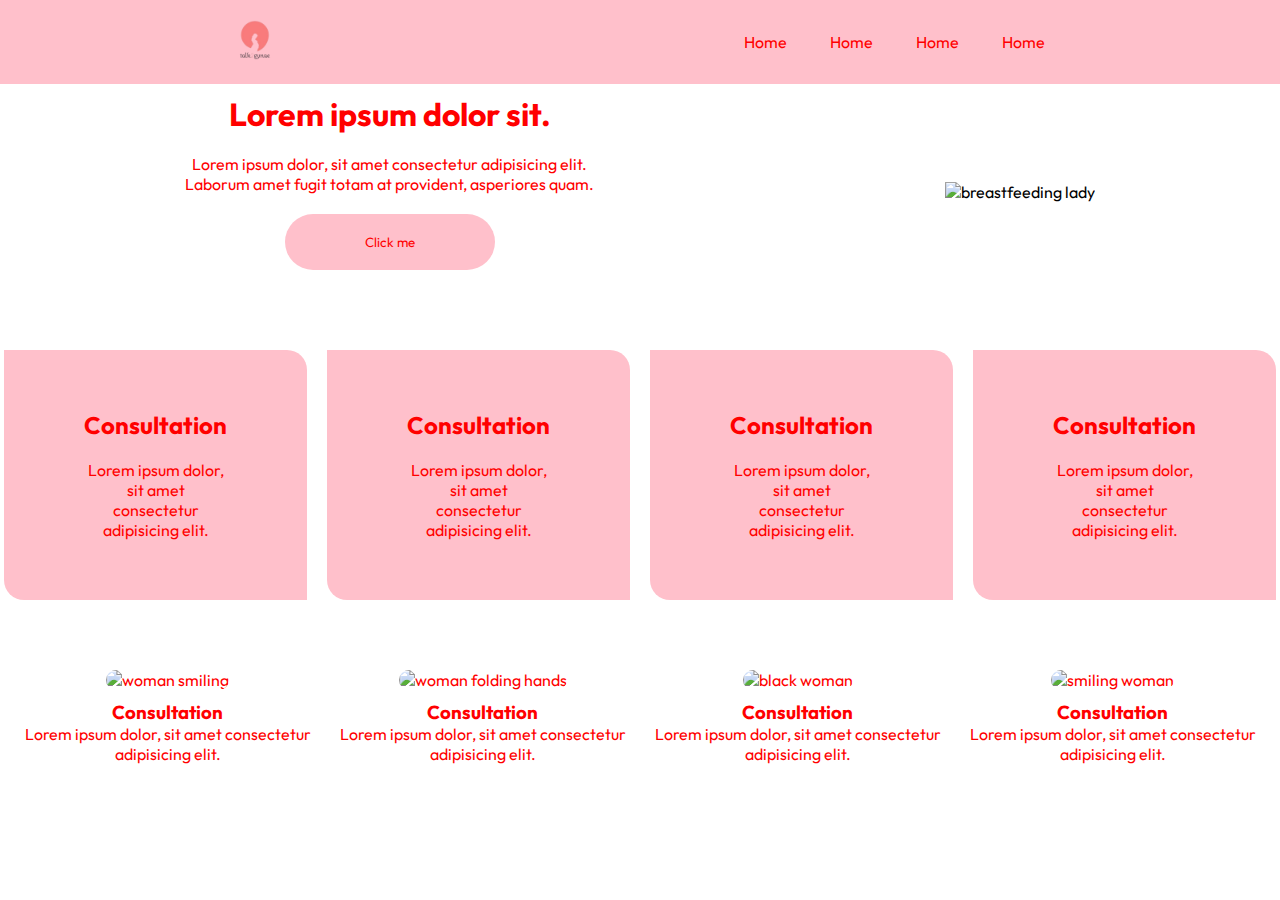
==== Portfolio/index.html @ 1e463be8 "New files" ====
<!DOCTYPE html>
<html lang="en">
<head>
    <meta charset="UTF-8">
    <meta http-equiv="X-UA-Compatible" content="IE=edge">
    <meta name="viewport" content="width=device-width, initial-scale=1.0">
    <title>Document</title>
    <link rel="preconnect" href="https://fonts.googleapis.com">
<link rel="preconnect" href="https://fonts.gstatic.com" crossorigin>
<link href="https://fonts.googleapis.com/css2?family=Arimo:wght@400;500&family=Assistant:wght@200;300&family=Big+Shoulders+Display:wght@700&family=Chivo&family=Inter&family=Lato:wght@400;700&family=Lexend+Deca&family=Martel+Sans&family=Merriweather+Sans:ital,wght@1,300&family=Open+Sans:wght@400;700&family=Outfit:wght@100;200;400;500;600;700;800;900&family=Plus+Jakarta+Sans:wght@200;400&family=Poppins:wght@400;500;600;700&family=Quicksand:wght@300;500&family=Roboto+Flex:opsz,wght@8..144,200&family=Roboto:ital,wght@0,400;1,300&family=Rubik:ital,wght@1,300&display=swap" rel="stylesheet">
    <link rel="stylesheet" href="styles.css">
</head>
<body>

    <!-- Navbar -->
    <div class="container">
    <header>
        <nav class="navbar">
            <a href="#" class="logo">
                <img src="images/Gynae.png" width="80"  alt="Talk2Gynae logo">
            </a>
            <ul class="nav-items">
                <li>
                    <a href="#" >Home</a>
                </li>
                <li>
                    <a href="#">Home</a>
                </li>
                <li>
                    <a href="#">Home</a>
                </li>
                <li>
                    <a href="#">Home</a>
                </li>
            </ul>

            </div>
        </nav>
    </header>

    <!-- Hero-section -->
    <div class="hero-section">
            <div class="hero-text">
                <h1>Lorem ipsum dolor sit.</h1>
                <p>Lorem ipsum dolor, sit amet consectetur adipisicing elit. <br>Laborum amet fugit totam at provident, asperiores quam.</p>
                <button type="submit" class="btn">Click me</button>
            </div>
            <div class="hero-image">
                <img src="https://pbs.twimg.com/media/FYIH70PXwAEQvMb?format=jpg" alt="breastfeeding lady">

            </div>
    </div>

    <!-- Services -->
    <div class="card-container">
        <div class="row">
            <div class="cards">
                <img src="" alt="">
                <h2>Consultation</h2>
                <p>Lorem ipsum dolor, sit amet consectetur adipisicing elit.</p>

            </div>
            <div class="cards">
                <img src="" alt="">
                <h2>Consultation</h2>
                <p>Lorem ipsum dolor, sit amet consectetur adipisicing elit.</p>

            </div>
            <div class="cards">
                <img src="" alt="">
                <h2>Consultation</h2>
                <p>Lorem ipsum dolor, sit amet consectetur adipisicing elit.</p>

            </div>
            <div class="cards">
                <img src="" alt="">
                <h2>Consultation</h2>
                <p>Lorem ipsum dolor, sit amet consectetur adipisicing elit.</p>

            </div>
        </div>
    </div>

    <!--Testimonials  -->
    <div class="test-container">
            <div class="row">
                <div class="testimonials">
                    <img src="https://encrypted-tbn0.gstatic.com/images?q=tbn:ANd9GcQH8P5tMzLNhX7u7Wxp-wlBteE1_h5pdqG3bQ&usqp=CAU" alt="woman smiling">
                    <h3>Consultation</h2>
                    <p>Lorem ipsum dolor, sit amet consectetur adipisicing elit.</p>

                </div>
                <div class="testimonials">
                    <img src="https://encrypted-tbn0.gstatic.com/images?q=tbn:ANd9GcQe4Pr7oRhhw4JRGiwgWN037artSG6M8v_gGg&usqp=CAU" alt="woman folding hands">
                    <h3>Consultation</h2>
                    <p>Lorem ipsum dolor, sit amet consectetur adipisicing elit.</p>

                </div>
                <div class="testimonials">
                    <img src="https://encrypted-tbn0.gstatic.com/images?q=tbn:ANd9GcRRuWjaftq9g4vZBoDI3lxY26NRFGiJEzOHWg&usqp=CAU" alt="black woman">
                    <h3>Consultation</h2>
                    <p>Lorem ipsum dolor, sit amet consectetur adipisicing elit.</p>

                </div>
                <div class="testimonials">
                    <img src="https://encrypted-tbn0.gstatic.com/images?q=tbn:ANd9GcR_6cI6DnpXo0n18XFe-guhAmHQDyMEcVEhXA&usqp=CAU" alt="smiling woman">
                    <h3>Consultation</h2>
                    <p>Lorem ipsum dolor, sit amet consectetur adipisicing elit.</p>

                </div>

            </div>
    </div>

    <!-- Call to action-->

</div>
</body>
</html>
---- Portfolio/styles.css ----
* {
  margin: 0;
  padding: 0;
  box-sizing: border-box;
  font-family: 'Outfit', sans-serif;
}

.navbar {
  display: flex;
  justify-content: space-around;
  align-items: center;
  background-color: pink;
}


.nav-items {
  list-style-type: none;
}
.nav-items li {
  display: inline-block;
}

.nav-items a {
  text-decoration: none;
  color: red;
  margin: 10px 20px;
}

.hero-section {
  display: flex;
  justify-content: space-around;
  align-items: center;
  padding: 10px;
}

.hero-text {
  text-align: center;
  color: red;
  margin-bottom: 20px;
}

.hero-text h1,
p {
  margin-bottom: 20px;
}

.hero-image img {
  width: 100%;
}

.btn {
  background-color: pink;
  color: red;
  padding: 20px 80px;
  border-radius: 50px;
  border: none;
  outline: none;
}
.card-container {
  padding: 20px;
  margin-top: 30px;
}
.row {
  display: flex;
  justify-content: center;
  align-items: center;
  gap: 20px;
}
.cards {
  padding: 40px 80px;
  background-color: pink;
  border-bottom-left-radius: 20px;
  border-top-right-radius:20px;
  color: red;
  text-align: center;
  width: 100%;
}
.cards h2 {
  margin-bottom: 20px;
}

.test-container {
  padding: 20px;
  margin-top: 30px;
}

.testimonials img{
    border-radius: 30px;
}

.testimonials{
text-align: center;
color: red;
}

.testimonials h3{
    margin-top: 10px;
}


@media screen and (max-width: 320px) {
  html,
  body {
    margin: 0;
    padding: 0;
    overflow-x: hidden;
  }

  .btn {
    top: 80%;
    left: 35%;
  }

  .cards-container {
    padding: 20px;
  }

  .row {
    display: flex;
    flex-direction: column;
    width: 100%;
    justify-content: center;
    align-items: center;
  }

  .hero-section {
    display: flex;
    flex-direction: column;
  }
  .hero-text {
    text-align: center;
    margin-top: 20px;
    margin-bottom: 20px;
  }

  .hero-text h1,
  p {
    margin-bottom: 20px;
  }

  .testimonials img{
    border-radius: 80%;
}

    .testimonials{
        text-align: center;
}
}
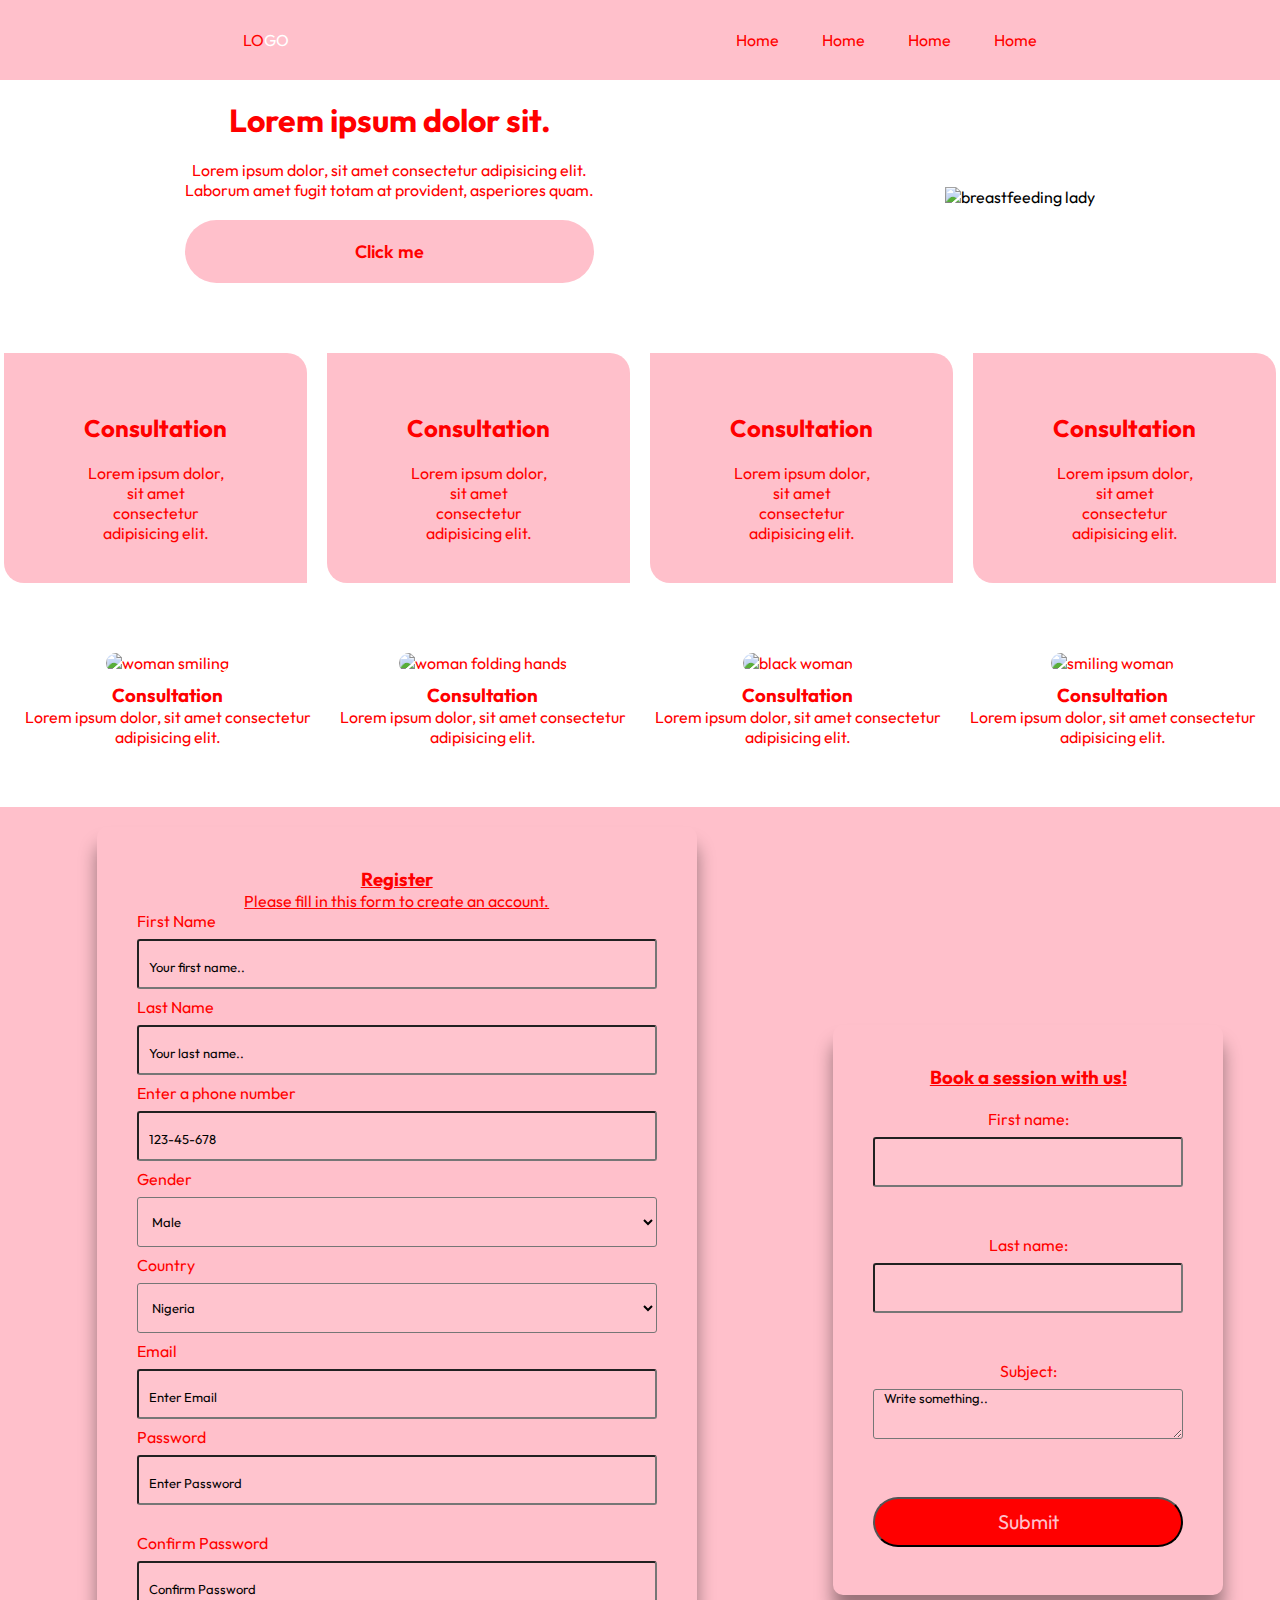
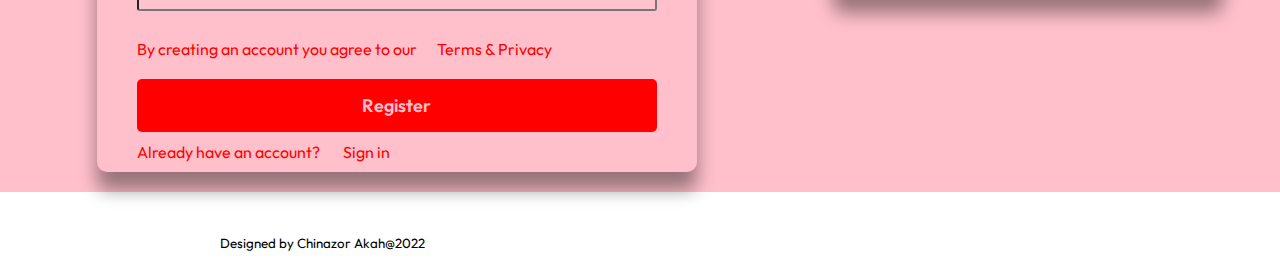
==== commit 271908a4: "almost" ====
--- a/Portfolio/index.html
+++ b/Portfolio/index.html
@@ -1,54 +1,61 @@
 <!DOCTYPE html>
 <html lang="en">
+
 <head>
     <meta charset="UTF-8">
     <meta http-equiv="X-UA-Compatible" content="IE=edge">
     <meta name="viewport" content="width=device-width, initial-scale=1.0">
     <title>Document</title>
     <link rel="preconnect" href="https://fonts.googleapis.com">
-<link rel="preconnect" href="https://fonts.gstatic.com" crossorigin>
-<link href="https://fonts.googleapis.com/css2?family=Arimo:wght@400;500&family=Assistant:wght@200;300&family=Big+Shoulders+Display:wght@700&family=Chivo&family=Inter&family=Lato:wght@400;700&family=Lexend+Deca&family=Martel+Sans&family=Merriweather+Sans:ital,wght@1,300&family=Open+Sans:wght@400;700&family=Outfit:wght@100;200;400;500;600;700;800;900&family=Plus+Jakarta+Sans:wght@200;400&family=Poppins:wght@400;500;600;700&family=Quicksand:wght@300;500&family=Roboto+Flex:opsz,wght@8..144,200&family=Roboto:ital,wght@0,400;1,300&family=Rubik:ital,wght@1,300&display=swap" rel="stylesheet">
-    <link rel="stylesheet" href="styles.css">
+    <link rel="preconnect" href="https://fonts.gstatic.com" crossorigin>
+    <link
+        href="https://fonts.googleapis.com/css2?family=Arimo:wght@400;500&family=Assistant:wght@200;300&family=Big+Shoulders+Display:wght@700&family=Chivo&family=Inter&family=Lato:wght@400;700&family=Lexend+Deca&family=Martel+Sans&family=Merriweather+Sans:ital,wght@1,300&family=Open+Sans:wght@400;700&family=Outfit:wght@100;200;400;500;600;700;800;900&family=Plus+Jakarta+Sans:wght@200;400&family=Poppins:wght@400;500;600;700&family=Quicksand:wght@300;500&family=Roboto+Flex:opsz,wght@8..144,200&family=Roboto:ital,wght@0,400;1,300&family=Rubik:ital,wght@1,300&display=swap"
+        rel="stylesheet">
+      <link rel="stylesheet" href="styles.css">
+      <script src="https://use.fontawesome.com/13e5b8efea.js"></script>
 </head>
+
 <body>
 
     <!-- Navbar -->
     <div class="container">
-    <header>
-        <nav class="navbar">
-            <a href="#" class="logo">
-                <img src="images/Gynae.png" width="80"  alt="Talk2Gynae logo">
-            </a>
-            <ul class="nav-items">
-                <li>
-                    <a href="#" >Home</a>
-                </li>
-                <li>
-                    <a href="#">Home</a>
-                </li>
-                <li>
-                    <a href="#">Home</a>
-                </li>
-                <li>
-                    <a href="#">Home</a>
-                </li>
-            </ul>
-
-            </div>
-        </nav>
+        <header>
+            <nav class="navbar">
+                <a href="#">
+                    LO<span class="Go">GO</span>
+                </a>
+
+                <ul class="nav-items">
+                    <li>
+                        <a href="#">Home</a>
+                    </li>
+                    <li>
+                        <a href="#">Home</a>
+                    </li>
+                    <li>
+                        <a href="#">Home</a>
+                    </li>
+                    <li>
+                        <a href="#">Home</a>
+                    </li>
+                </ul>
+
+    </div>
+    </nav>
     </header>
 
     <!-- Hero-section -->
     <div class="hero-section">
-            <div class="hero-text">
-                <h1>Lorem ipsum dolor sit.</h1>
-                <p>Lorem ipsum dolor, sit amet consectetur adipisicing elit. <br>Laborum amet fugit totam at provident, asperiores quam.</p>
-                <button type="submit" class="btn">Click me</button>
-            </div>
-            <div class="hero-image">
-                <img src="https://pbs.twimg.com/media/FYIH70PXwAEQvMb?format=jpg" alt="breastfeeding lady">
-
-            </div>
+        <div class="hero-text">
+            <h1>Lorem ipsum dolor sit.</h1>
+            <p>Lorem ipsum dolor, sit amet consectetur adipisicing elit. <br>Laborum amet fugit totam at provident,
+                asperiores quam.</p>
+            <button type="submit" class="btn">Click me</button>
+        </div>
+        <div class="hero-image">
+            <img src="https://pbs.twimg.com/media/FYIH70PXwAEQvMb?format=jpg" alt="breastfeeding lady">
+
+        </div>
     </div>
 
     <!-- Services -->
@@ -83,37 +90,123 @@
 
     <!--Testimonials  -->
     <div class="test-container">
-            <div class="row">
-                <div class="testimonials">
-                    <img src="https://encrypted-tbn0.gstatic.com/images?q=tbn:ANd9GcQH8P5tMzLNhX7u7Wxp-wlBteE1_h5pdqG3bQ&usqp=CAU" alt="woman smiling">
-                    <h3>Consultation</h2>
-                    <p>Lorem ipsum dolor, sit amet consectetur adipisicing elit.</p>
-
-                </div>
-                <div class="testimonials">
-                    <img src="https://encrypted-tbn0.gstatic.com/images?q=tbn:ANd9GcQe4Pr7oRhhw4JRGiwgWN037artSG6M8v_gGg&usqp=CAU" alt="woman folding hands">
-                    <h3>Consultation</h2>
-                    <p>Lorem ipsum dolor, sit amet consectetur adipisicing elit.</p>
-
-                </div>
-                <div class="testimonials">
-                    <img src="https://encrypted-tbn0.gstatic.com/images?q=tbn:ANd9GcRRuWjaftq9g4vZBoDI3lxY26NRFGiJEzOHWg&usqp=CAU" alt="black woman">
-                    <h3>Consultation</h2>
-                    <p>Lorem ipsum dolor, sit amet consectetur adipisicing elit.</p>
-
-                </div>
-                <div class="testimonials">
-                    <img src="https://encrypted-tbn0.gstatic.com/images?q=tbn:ANd9GcR_6cI6DnpXo0n18XFe-guhAmHQDyMEcVEhXA&usqp=CAU" alt="smiling woman">
-                    <h3>Consultation</h2>
-                    <p>Lorem ipsum dolor, sit amet consectetur adipisicing elit.</p>
-
-                </div>
-
-            </div>
+        <div class="row">
+            <div class="testimonials">
+                <img src="https://encrypted-tbn0.gstatic.com/images?q=tbn:ANd9GcQH8P5tMzLNhX7u7Wxp-wlBteE1_h5pdqG3bQ&usqp=CAU"
+                    alt="woman smiling">
+                <h3>Consultation</h2>
+                    <p>Lorem ipsum dolor, sit amet consectetur adipisicing elit.</p>
+
+            </div>
+            <div class="testimonials">
+                <img src="https://encrypted-tbn0.gstatic.com/images?q=tbn:ANd9GcQe4Pr7oRhhw4JRGiwgWN037artSG6M8v_gGg&usqp=CAU"
+                    alt="woman folding hands">
+                <h3>Consultation</h2>
+                    <p>Lorem ipsum dolor, sit amet consectetur adipisicing elit.</p>
+
+            </div>
+            <div class="testimonials">
+                <img src="https://encrypted-tbn0.gstatic.com/images?q=tbn:ANd9GcRRuWjaftq9g4vZBoDI3lxY26NRFGiJEzOHWg&usqp=CAU"
+                    alt="black woman">
+                <h3>Consultation</h2>
+                    <p>Lorem ipsum dolor, sit amet consectetur adipisicing elit.</p>
+
+            </div>
+            <div class="testimonials">
+                <img src="https://encrypted-tbn0.gstatic.com/images?q=tbn:ANd9GcR_6cI6DnpXo0n18XFe-guhAmHQDyMEcVEhXA&usqp=CAU"
+                    alt="smiling woman">
+                <h3>Consultation</h2>
+                    <p>Lorem ipsum dolor, sit amet consectetur adipisicing elit.</p>
+
+            </div>
+
+        </div>
     </div>
 
     <!-- Call to action-->
-
-</div>
+    <div class="action-container">
+
+        <form>
+            <h3>Book a session with us!</h3>
+            <label for="firstname">First name:</label>
+            <input type="text" id="firstname" name="firstname"><br><br>
+            <label for="lastname">Last name:</label>
+            <input type="text" id="lastname" name="lastname"><br><br>
+            <label for="subject">Subject:</label>
+            <textarea id="subject" name="subject" placeholder="Write something.."></textarea><br><br>
+
+            <input type="submit" id="submit" value="Submit">
+        </form>
+
+        <div class="register-container">
+            <h3>Register</h3>
+            <p id="reg-p">Please fill in this form to create an account.</p>
+            <label for="fname">First Name</label>
+            <input type="text" id="fname" name="firstname" placeholder="Your first name.." required>
+
+            <label for="lname">Last Name</label>
+            <input type="text" id="lname" name="lastname" placeholder="Your last name.." required>
+
+
+            <label for="phone">Enter a phone number</label>
+            <input type="tel" id="phone" name="phone" placeholder="123-45-678" pattern="[0-9]{3}-[0-9]{2}-[0-9]{3}"
+                required>
+
+
+            <label for="gender">Gender</label>
+            <select aria-label="gender" id="Gender" name="gender" required>
+                <option value="male">Male</option>
+                <option value="female">Female</option>
+            </select>
+
+            <label for="country">Country</label>
+            <select aria-label="country" id="country" name="country" required>
+                <option value="Nigeria">Nigeria</option>
+                <option value="Ghana">Ghana</option>
+                <option value="SA">South Africa</option>
+
+            </select>
+            <label for="email">Email</label>
+            <input type="text" placeholder="Enter Email" name="email" id="email" required>
+
+
+            <label for="psw">Password</label>
+            <input type="password" placeholder="Enter Password" name="psw" id="psw" required>
+
+            <br>
+            <label for="psw-confirm">Confirm Password</label>
+            <input type="password" placeholder="Confirm Password" name="psw-confirm" id="psw-confirm" required>
+
+            <br>
+            <p>By creating an account you agree to our<a href="#">Terms & Privacy</a></p>
+            <button type="submit" class="registerbtn">Register</button>
+
+            <div class="container-signin">
+                <p>Already have an account? <a class="sign" href="#">Sign in</a></p>
+            </div>
+
+        </div>
+
+    </div>
+
+    <!--Footer -->
+    <div class="footer-container">
+        <div class="socials">
+            <a href="https://github.com/Jenny3094" aria-label="visit my Github profile"><i class="fa-brands fa-github"></i></a>
+            <a href="https://www.linkedin.com/in/chinazor-akah-188067125/" aria-label="visit my Linkedin profile"><i
+                    class="fa-brands fa-linkedin"></i></a>
+            <a href="https://twitter.com/chinazor_akah" aria-label="visit my Twitter profile"><i
+                    class="fa-brands fa-twitter"></i></a>
+            <a href="https://www.instagram.com/jaynwabunie/" aria-label="visit my Twitter profile"><i
+                    class="fa-brands fa-instagram"></i></a>
+
+            <small>Designed by Chinazor Akah@2022</small>
+
+        </div>
+
+    </div>
+
+
 </body>
+
 </html>--- a/Portfolio/styles.css
+++ b/Portfolio/styles.css
@@ -10,17 +10,23 @@
   justify-content: space-around;
   align-items: center;
   background-color: pink;
-}
-
+  padding: 20px;
+}
+
+.Go {
+  color: white;
+
+}
 
 .nav-items {
   list-style-type: none;
 }
+
 .nav-items li {
   display: inline-block;
 }
 
-.nav-items a {
+a {
   text-decoration: none;
   color: red;
   margin: 10px 20px;
@@ -30,17 +36,17 @@
   display: flex;
   justify-content: space-around;
   align-items: center;
+  margin-top: 10px;
   padding: 10px;
 }
 
 .hero-text {
   text-align: center;
   color: red;
-  margin-bottom: 20px;
-}
-
-.hero-text h1,
-p {
+  margin-bottom: 10px;
+}
+
+.hero-text h1{
   margin-bottom: 20px;
 }
 
@@ -56,25 +62,29 @@
   border: none;
   outline: none;
 }
+
 .card-container {
   padding: 20px;
   margin-top: 30px;
 }
+
 .row {
   display: flex;
   justify-content: center;
   align-items: center;
   gap: 20px;
 }
+
 .cards {
   padding: 40px 80px;
   background-color: pink;
   border-bottom-left-radius: 20px;
-  border-top-right-radius:20px;
+  border-top-right-radius: 20px;
   color: red;
   text-align: center;
   width: 100%;
 }
+
 .cards h2 {
   margin-bottom: 20px;
 }
@@ -82,23 +92,142 @@
 .test-container {
   padding: 20px;
   margin-top: 30px;
-}
-
-.testimonials img{
-    border-radius: 30px;
-}
-
-.testimonials{
-text-align: center;
-color: red;
-}
-
-.testimonials h3{
-    margin-top: 10px;
-}
-
-
-@media screen and (max-width: 320px) {
+  margin-bottom: 40px;
+}
+
+.testimonials img {
+  border-radius: 30px;
+}
+
+.testimonials {
+  text-align: center;
+  color: red;
+}
+
+.testimonials h3 {
+  margin-top: 10px;
+}
+
+.action-container {
+  display: flex;
+  flex-direction: row-reverse;
+  justify-content: space-evenly;
+  align-items: center;
+  background-color: pink;
+  gap: 40px;
+  margin-bottom: 40px;
+}
+
+form {
+  padding: 40px;
+  color: red;
+  text-align: center;
+  border-radius: 10px;
+  margin-top: 20px;
+  box-shadow: 0 18px 18px 0 rgba(0, 0, 0, 0.4);
+}
+
+form h3 {
+  margin-bottom: 20px;
+  text-decoration: underline;
+
+}
+
+
+#submit {
+  border-radius: 50px;
+  padding: 10px 40px;
+  color: pink;
+  background-color: red;
+  margin-top: 10px;
+
+}
+
+input,
+select,
+textarea {
+  display: block;
+  height: 50px;
+  width: 100%;
+  background-color: rgba(255, 255, 255, 0.07);
+  border-radius: 3px;
+  padding: 0 10px;
+  margin-top: 8px;
+  margin-bottom: 8px;
+  font-size: 20px;
+  font-weight: 600px;
+  outline: none;
+
+
+
+
+}
+
+.register-container {
+  box-shadow: 0 18px 18px 0 rgba(0, 0, 0, 0.4);
+  padding: 2.5rem 2.5rem;
+  border-radius: 10px;
+  width: 600px;
+  margin: 20px 40px;
+  display: block;
+  padding-bottom: 10px;
+  border: none;
+  color: red;
+}
+
+.register-container h3 {
+  text-align: center;
+  text-decoration: underline;
+}
+
+
+ button {
+  margin-top: 20px;
+  width: 100%;
+  background-color: red;
+  color: pink;
+  border: none;
+  outline: none;
+  padding: 15px 0;
+  font-size: 18px;
+  font-weight: 600;
+  border-radius: 5px;
+  cursor: pointer;
+}
+
+#reg-p {
+  color: red;
+  text-decoration: underline;
+  text-align: center;
+  line-height: 20px;
+}
+
+::placeholder,
+#Gender,
+#country,
+#state {
+  color: black;
+  font-size: small
+}
+
+.container-signin {
+  margin-top: 10px;
+}
+
+.footer-container {
+background-color: #fff;
+}
+
+.socials a {
+  width: 150px;
+  border-radius: 3px;
+  padding: 5px 10px 10px 5px;
+  text-align: center;
+}
+
+/* Mobile responsiveness */
+@media screen and (min-device-width : 320px) and (max-device-width : 480px){
+
   html,
   body {
     margin: 0;
@@ -127,6 +256,12 @@
     display: flex;
     flex-direction: column;
   }
+
+  .hero-image img{
+    width:100%;
+  }
+
+
   .hero-text {
     text-align: center;
     margin-top: 20px;
@@ -138,11 +273,182 @@
     margin-bottom: 20px;
   }
 
-  .testimonials img{
+  .testimonials img {
     border-radius: 80%;
-}
-
-    .testimonials{
-        text-align: center;
-}
-}
+  }
+
+  .testimonials {
+    text-align: center;
+  }
+
+  .action-container {
+    padding: 20px;
+    width: 100%;
+    display: flex;
+    flex-direction: column;
+    align-items: center;
+    gap: 20px;
+  }
+
+  form {
+    width: 100%;
+    margin-bottom: 10px;
+  }
+
+  .register-container {
+    width: 100%;
+  }
+
+}
+
+  /* Tablet responsiveness */
+@media screen and (min-device-width : 768px) and (max-device-width : 1024px) {
+
+  html,
+  body {
+    margin: 0;
+    padding: 0;
+    overflow-x: hidden;
+  }
+
+  .btn {
+    top: 80%;
+    left: 35%;
+  }
+
+  .cards-container {
+    padding: 20px;
+  }
+
+  .row {
+    display: flex;
+    flex-direction: column;
+    width: 100%;
+    justify-content: center;
+    align-items: center;
+  }
+
+  .hero-section {
+    display: flex;
+    flex-direction: column;
+  }
+
+  /* .hero-image img{
+    width:100%;
+  } */
+
+
+  .hero-text {
+    text-align: center;
+    margin-top: 20px;
+    margin-bottom: 20px;
+  }
+
+  .hero-text h1,
+  p {
+    margin-bottom: 20px;
+  }
+
+  .testimonials img {
+    border-radius: 80%;
+  }
+
+  .testimonials {
+    text-align: center;
+  }
+
+  .action-container {
+    padding: 20px;
+    width: 100%;
+    display: flex;
+    flex-direction: column;
+    align-items: center;
+    gap: 20px;
+  }
+
+  /* form {
+    width: 100%;
+    margin-bottom: 10px;
+  }
+
+  .register-container {
+    width: 100%;
+  } */
+
+}
+
+@media screen and (min-width:1224px)and (min-width : 1824px) {
+
+  html,
+  body {
+    margin: 0;
+    padding: 0;
+    overflow-x: hidden;
+  }
+
+  .btn {
+    top: 80%;
+    left: 35%;
+  }
+
+  .cards-container {
+    padding: 20px;
+  }
+
+  .row {
+    display: flex;
+    flex-direction: column;
+    width: 100%;
+    justify-content: center;
+    align-items: center;
+  }
+
+  .hero-section {
+    display: flex;
+    flex-direction: column;
+  }
+
+  /* .hero-image img{
+    width:100%;
+  } */
+
+
+  .hero-text {
+    text-align: center;
+    margin-top: 20px;
+    margin-bottom: 20px;
+  }
+
+  .hero-text h1,
+  p {
+    margin-bottom: 20px;
+  }
+
+  .testimonials img {
+    border-radius: 80%;
+  }
+
+  .testimonials {
+    text-align: center;
+  }
+
+  .action-container {
+    padding: 20px;
+    width: 100%;
+    display: flex;
+    flex-direction: column;
+    align-items: center;
+    gap: 20px;
+  }
+
+  form {
+    width: 100%;
+    margin-bottom: 10px;
+  }
+
+  .register-container {
+    width: 100%;
+  }
+
+}
+
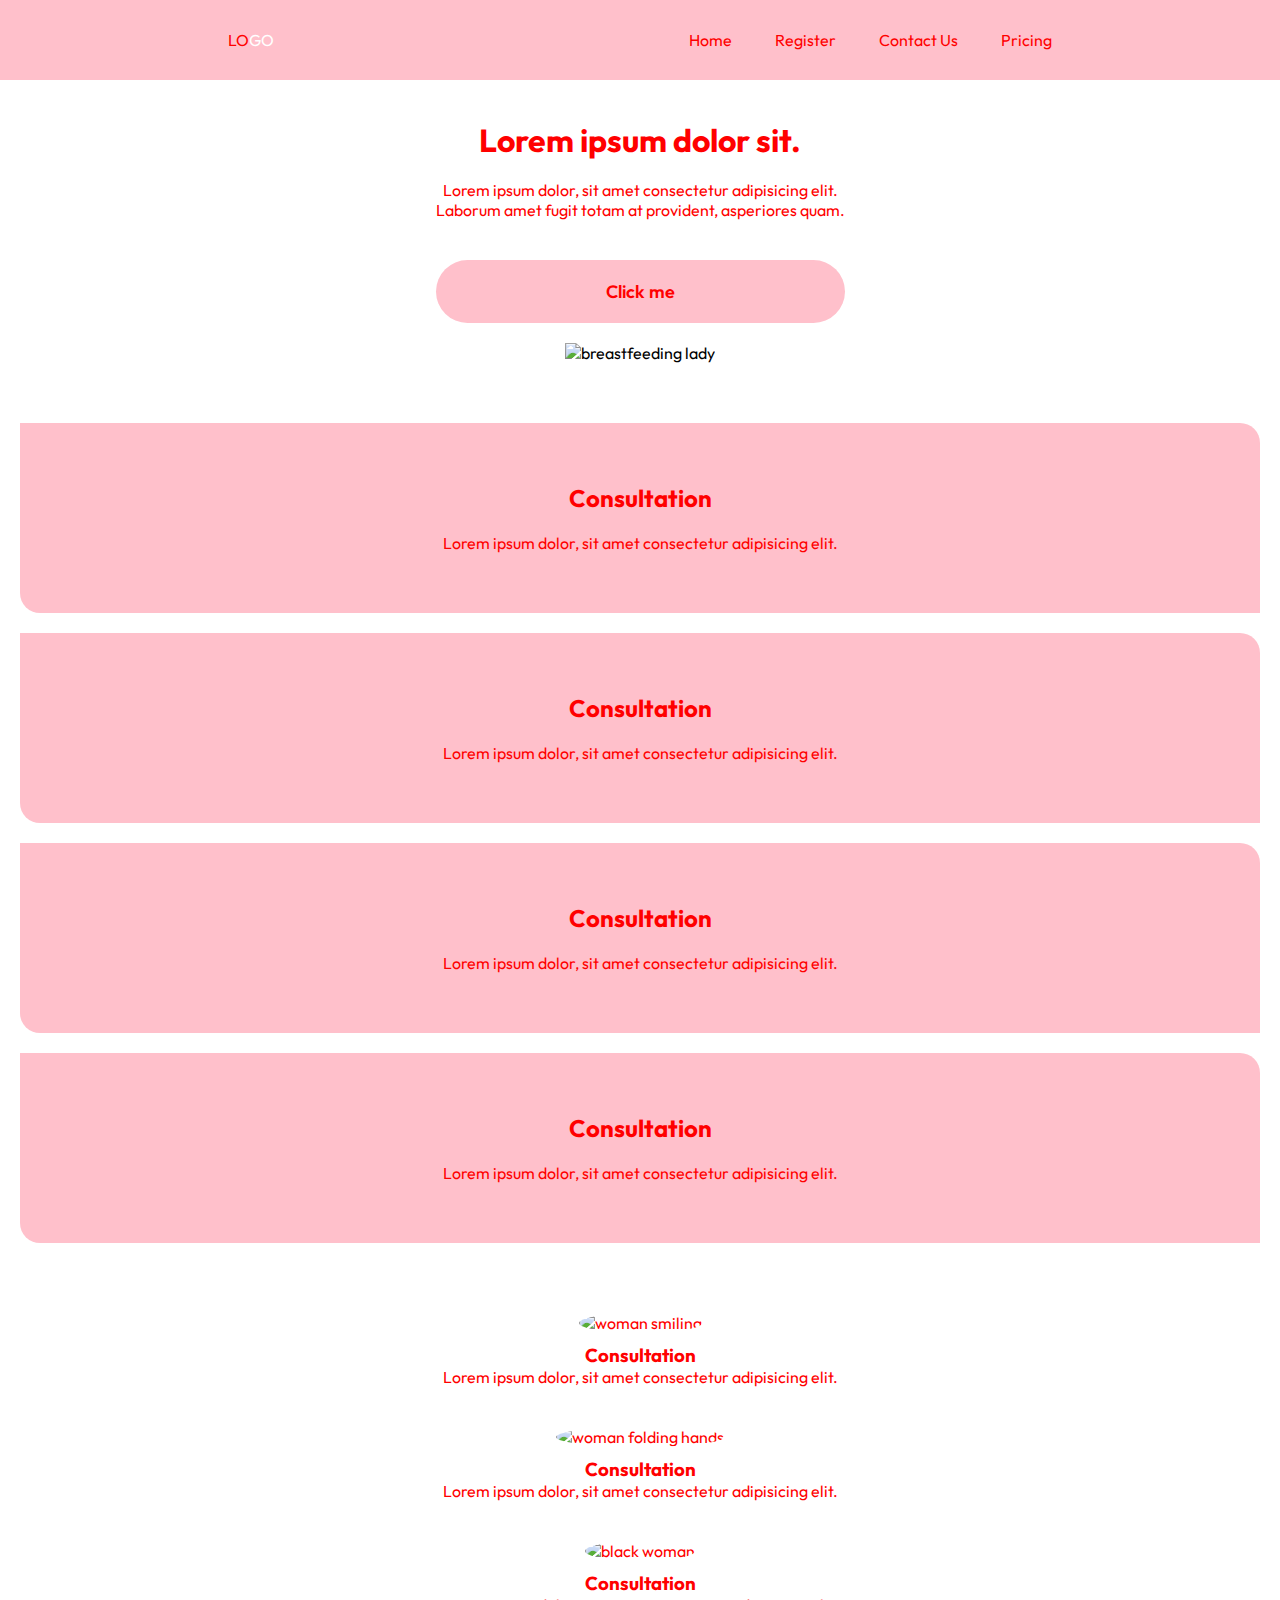
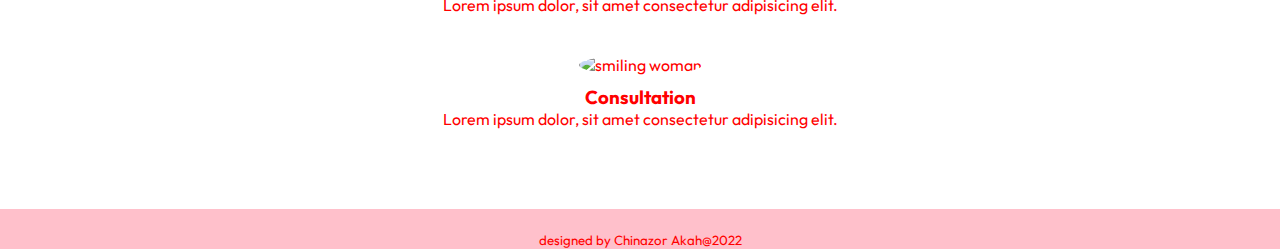
==== commit 3a8ee3e9: "100%" ====
--- a/Portfolio/index.html
+++ b/Portfolio/index.html
@@ -12,7 +12,8 @@
         href="https://fonts.googleapis.com/css2?family=Arimo:wght@400;500&family=Assistant:wght@200;300&family=Big+Shoulders+Display:wght@700&family=Chivo&family=Inter&family=Lato:wght@400;700&family=Lexend+Deca&family=Martel+Sans&family=Merriweather+Sans:ital,wght@1,300&family=Open+Sans:wght@400;700&family=Outfit:wght@100;200;400;500;600;700;800;900&family=Plus+Jakarta+Sans:wght@200;400&family=Poppins:wght@400;500;600;700&family=Quicksand:wght@300;500&family=Roboto+Flex:opsz,wght@8..144,200&family=Roboto:ital,wght@0,400;1,300&family=Rubik:ital,wght@1,300&display=swap"
         rel="stylesheet">
       <link rel="stylesheet" href="styles.css">
-      <script src="https://use.fontawesome.com/13e5b8efea.js"></script>
+      <script src="https://use.fontawesome.com/540a4b782f.js"></script>
+      <script src="https://kit.fontawesome.com/4aa42703f0.js" crossorigin="anonymous"></script>
 </head>
 
 <body>
@@ -30,13 +31,13 @@
                         <a href="#">Home</a>
                     </li>
                     <li>
-                        <a href="#">Home</a>
+                        <a href="register.html">Register</a>
                     </li>
                     <li>
-                        <a href="#">Home</a>
+                        <a href="contact.html">Contact Us</a>
                     </li>
                     <li>
-                        <a href="#">Home</a>
+                        <a href="#">Pricing</a>
                     </li>
                 </ul>
 
@@ -123,71 +124,6 @@
         </div>
     </div>
 
-    <!-- Call to action-->
-    <div class="action-container">
-
-        <form>
-            <h3>Book a session with us!</h3>
-            <label for="firstname">First name:</label>
-            <input type="text" id="firstname" name="firstname"><br><br>
-            <label for="lastname">Last name:</label>
-            <input type="text" id="lastname" name="lastname"><br><br>
-            <label for="subject">Subject:</label>
-            <textarea id="subject" name="subject" placeholder="Write something.."></textarea><br><br>
-
-            <input type="submit" id="submit" value="Submit">
-        </form>
-
-        <div class="register-container">
-            <h3>Register</h3>
-            <p id="reg-p">Please fill in this form to create an account.</p>
-            <label for="fname">First Name</label>
-            <input type="text" id="fname" name="firstname" placeholder="Your first name.." required>
-
-            <label for="lname">Last Name</label>
-            <input type="text" id="lname" name="lastname" placeholder="Your last name.." required>
-
-
-            <label for="phone">Enter a phone number</label>
-            <input type="tel" id="phone" name="phone" placeholder="123-45-678" pattern="[0-9]{3}-[0-9]{2}-[0-9]{3}"
-                required>
-
-
-            <label for="gender">Gender</label>
-            <select aria-label="gender" id="Gender" name="gender" required>
-                <option value="male">Male</option>
-                <option value="female">Female</option>
-            </select>
-
-            <label for="country">Country</label>
-            <select aria-label="country" id="country" name="country" required>
-                <option value="Nigeria">Nigeria</option>
-                <option value="Ghana">Ghana</option>
-                <option value="SA">South Africa</option>
-
-            </select>
-            <label for="email">Email</label>
-            <input type="text" placeholder="Enter Email" name="email" id="email" required>
-
-
-            <label for="psw">Password</label>
-            <input type="password" placeholder="Enter Password" name="psw" id="psw" required>
-
-            <br>
-            <label for="psw-confirm">Confirm Password</label>
-            <input type="password" placeholder="Confirm Password" name="psw-confirm" id="psw-confirm" required>
-
-            <br>
-            <p>By creating an account you agree to our<a href="#">Terms & Privacy</a></p>
-            <button type="submit" class="registerbtn">Register</button>
-
-            <div class="container-signin">
-                <p>Already have an account? <a class="sign" href="#">Sign in</a></p>
-            </div>
-
-        </div>
-
-    </div>
 
     <!--Footer -->
     <div class="footer-container">
@@ -200,7 +136,10 @@
             <a href="https://www.instagram.com/jaynwabunie/" aria-label="visit my Twitter profile"><i
                     class="fa-brands fa-instagram"></i></a>
 
-            <small>Designed by Chinazor Akah@2022</small>
+
+            <div class="copyright">
+                <small>designed by Chinazor Akah@2022</small>
+            </div>
 
         </div>
 
--- a/Portfolio/styles.css
+++ b/Portfolio/styles.css
@@ -111,9 +111,9 @@
 .action-container {
   display: flex;
   flex-direction: row-reverse;
-  justify-content: space-evenly;
+  justify-content: center;
   align-items: center;
-  background-color: pink;
+  background-color: #323232;
   gap: 40px;
   margin-bottom: 40px;
 }
@@ -125,6 +125,7 @@
   border-radius: 10px;
   margin-top: 20px;
   box-shadow: 0 18px 18px 0 rgba(0, 0, 0, 0.4);
+  background-color: pink;
 }
 
 form h3 {
@@ -173,6 +174,8 @@
   padding-bottom: 10px;
   border: none;
   color: red;
+  background-color: pink;
+
 }
 
 .register-container h3 {
@@ -219,10 +222,20 @@
 }
 
 .socials a {
-  width: 150px;
-  border-radius: 3px;
   padding: 5px 10px 10px 5px;
-  text-align: center;
+  margin-bottom: 80px;
+
+}
+
+.footer-container{
+text-align: center;
+background-color: pink;
+margin-top: 20px;
+
+}
+
+small{
+  color:red;
 }
 
 /* Mobile responsiveness */
@@ -257,7 +270,7 @@
     flex-direction: column;
   }
 
-  .hero-image img{
+  .hero-image{
     width:100%;
   }
 
@@ -291,18 +304,25 @@
   }
 
   form {
-    width: 100%;
     margin-bottom: 10px;
   }
 
   .register-container {
-    width: 100%;
-  }
+     width: 100%;
+  }
+
+
+  .footer-container{
+    text-align: center;
+    background-color: pink;
+    margin-top: 20px;
+
+    }
 
 }
 
   /* Tablet responsiveness */
-@media screen and (min-device-width : 768px) and (max-device-width : 1024px) {
+@media screen and (min-device-width : 768px) and (max-device-width : 1200px) {
 
   html,
   body {
@@ -333,9 +353,9 @@
     flex-direction: column;
   }
 
-  /* .hero-image img{
+   .hero-image{
     width:100%;
-  } */
+  }
 
 
   .hero-text {
@@ -366,18 +386,18 @@
     gap: 20px;
   }
 
-  /* form {
-    width: 100%;
-    margin-bottom: 10px;
-  }
-
-  .register-container {
-    width: 100%;
-  } */
-
-}
-
-@media screen and (min-width:1224px)and (min-width : 1824px) {
+  .footer-container{
+    text-align: center;
+    background-color: pink;
+    margin-top: 20px;
+
+    }
+
+
+
+}
+
+@media screen and (min-width:1224px)and (max-width : 1440px) {
 
   html,
   body {
@@ -408,9 +428,6 @@
     flex-direction: column;
   }
 
-  /* .hero-image img{
-    width:100%;
-  } */
 
 
   .hero-text {
@@ -442,13 +459,15 @@
   }
 
   form {
-    width: 100%;
     margin-bottom: 10px;
   }
 
-  .register-container {
-    width: 100%;
-  }
-
-}
-
+  .footer-container{
+    text-align: center;
+    background-color: pink;
+    margin-top: 20px;
+
+    }
+
+}
+
